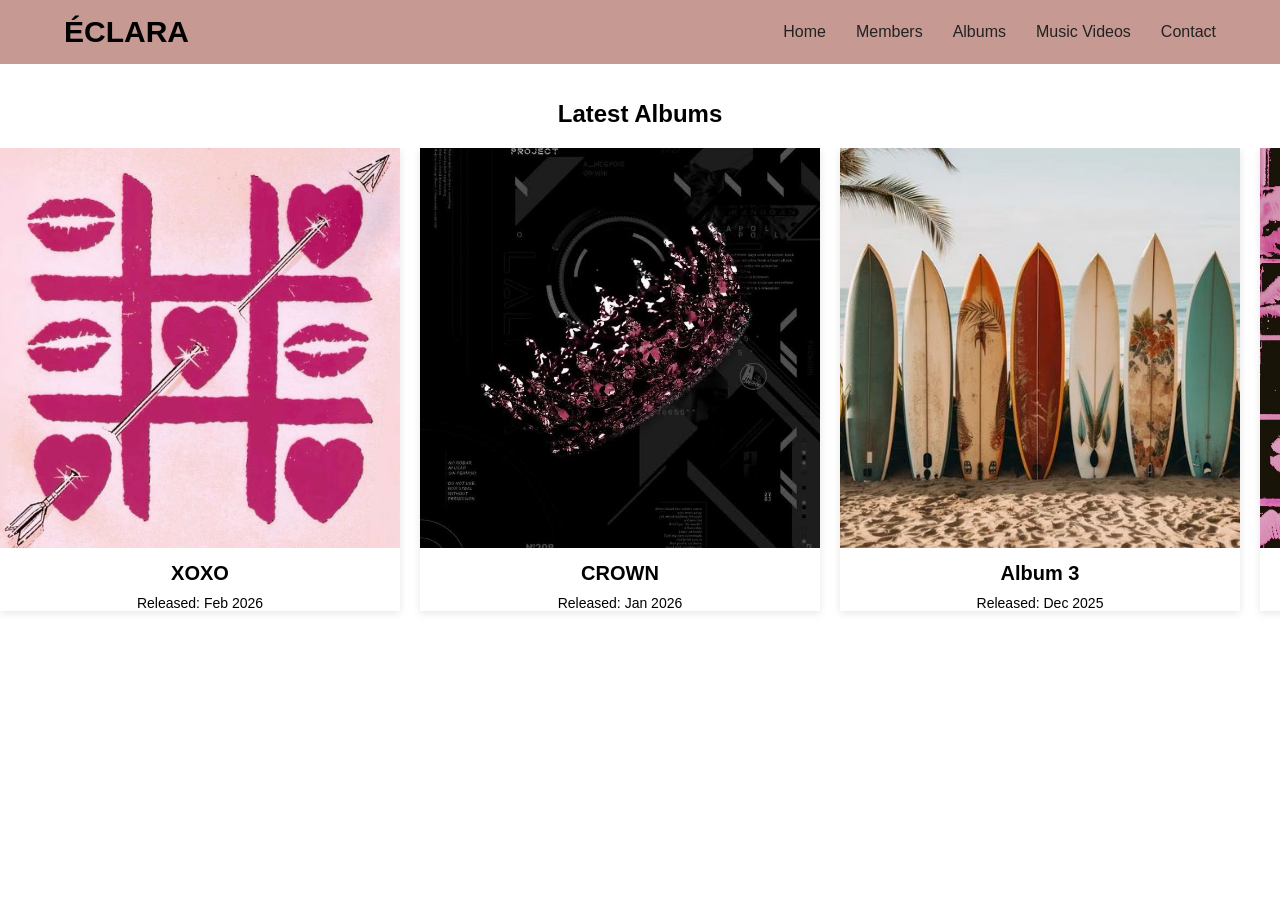
==== music.html @ c0fdd18c "Add files via upload" ====
<!DOCTYPE html>
<html lang="en">
<head>
    <meta charset="UTF-8">
    <title>ÉCLARA – Music</title>
    <meta name="viewport" content="width=device-width, initial-scale=1.0">
    <link rel="stylesheet" href="style.css">
    <script src="script.js" defer></script>
</head>
<body>

<nav>
  <div class="nav-wrapper">
    <a href="index.html" class="logo">ÉCLARA</a>

    <div class="burger">
      <span></span>
      <span></span>
      <span></span>
    </div>

    <ul class="nav-links">
      <li><a href="index.html">Home</a></li>
      <li><a href="members.html">Members</a></li>
      <li><a href="music.html">Albums</a></li>
      <li><a href="videos.html">Music Videos</a></li>
      <li><a href="contact.html">Contact</a></li>
    </ul>
  </div>
</nav>


<section id="albums" class="albums">
    <div class="container">
        <h2>Latest Albums</h2>
        <div class="album-slider">
            <!-- Album Card 1 -->
            <div class="album-card">
                <img src="xo.ac.jpg" alt="album 1">
                <h3>XOXO</h3>
                <p>Released: Feb 2026</p>
            </div>

            <!-- Album Card 2 -->
            <div class="album-card">
                <img src="crown.ac.jpg" alt="album 2">
                <h3>CROWN</h3>
                <p>Released: Jan 2026</p>
            </div>

            <!-- Album Card 3 -->
            <div class="album-card">
                <img src="summer.ac.jpg" alt="Album 3">
                <h3>Album 3</h3>
                <p>Released: Dec 2025</p>
            </div>

            <!-- Album Card 4 -->
            <div class="album-card">
                <img src="bomb.ac.jpg" alt="Album 4">
                <h3>Album 4</h3>
                <p>Released: Nov 2025</p>
            </div>

            <!-- Additional cards for sliding -->
            <div class="album-card">
                <img src="love.ac.jpg" alt="Album 5">
                <h3>Album 5</h3>
                <p>Released: Oct 2025</p>
            </div>

            <div class="album-card">
                <img src="angels.ac.jpg" alt="Album 6">
                <h3>Album 6</h3>
                <p>Released: Sep 2025</p>
            </div>
        </div>
    </div>
</section>

</body>
</html>
---- style.css ----
/* Reset default spacing */
* {
    margin: 0;
    padding: 0;
    box-sizing: border-box;
}

/* Body */
body {
    font-family: 'Poppins', sans-serif;
    background-color: #ffffff; /* ÉCLARA background */
}

/* Navigation bar */
nav {
    width: 100%;
    background-color: #c69a92; /* Nav color */
    position: fixed;
    top: 0;
    left: 0;
    padding: 15px 0;
    z-index: 1000;
}

/* Nav wrapper */
.nav-wrapper {
    display: flex;
    justify-content: space-between;
    align-items: center;
    width: 90%;
    max-width: 1300px;
    margin: auto;
}

/* Logo */
.logo {
    font-size: 30px;
    font-weight: 700;
    color: #000000;
    text-decoration:none;
}

/* Nav links */
nav ul {
    list-style:none;
    display: flex;
    gap: 30px;
}

nav ul li a {
    text-decoration: none;
    color: #222;
    font-weight: 500;
}


/* Hero Section */
.hero {
    height: 100vh; /* Full viewport height */
    background: url('hero.jpg') center/cover no-repeat; /* Use your image */
    display: flex;
    align-items: center;
    justify-content: center;
    position: relative;
    color: #ffffff;
    text-align: center;
}

.hero::before {
    content: "";
    position: absolute;
    top: 0;
    left: 0;
    width: 100%;
    height: 100%;
    background: rgba(0, 0, 0, 0.7); /* Darker overlay */

}

.hero-content {
    position: relative;
    z-index: 1; /* Make sure text is above overlay */
    max-width: 600px;
}

.hero h1 {
    font-size: 48px;
    margin-bottom: 20px;
}

.hero p {
    font-size: 18px;
    margin-bottom: 30px;
}

/* Hero buttons */
.hero-buttons {
    display: flex;
    gap: 60px;
    justify-content: center space-evenly;
    flex-wrap: wrap;
    margin-bottom: -20px;
}

/* Hero buttons */
.btn-hero {
    padding: 15px 25px;
    background-color: #ffffff;
    color: #222;
    text-decoration: none;
    font-weight: 500;
    border-radius: 0;
    transition: all 0.2s ease; /* Smooth hover animation */
}

/* Hero buttons hover effect */
.btn-hero:hover {
    background-color: #C69A92; /* Hover color */
    color: #ffffff;
    transform: scale(1.1); /* Makes button bigger */
    box-shadow: 0 5px 15px rgb(255, 255, 255); /* Adds shadow */
}



/* Hero Section Responsive */
@media (max-width: 992px) {
    .hero h1 {
        font-size: 38px; /* Slightly smaller on tablets */
    }
    .hero p {
        font-size: 16px;
    }
    .hero-buttons {
        gap: 15px;
    }
}

@media (max-width: 600px) {
    .hero h1 {
        font-size: 28px; /* Smaller on phones */
    }
    .hero p {
        font-size: 14px;
    }
    .hero-buttons {
        flex-direction: column; /* Stack buttons vertically */
        gap: 20px;
    }
    .btn-hero {
        width: 80%; /* Full-ish width buttons */
        text-align: center;
    }
}

/* Mobile Nav Fix */
@media (max-width: 600px) {
    .nav-wrapper {
        flex-direction: row;      /* Logo and burger in one line */
        justify-content: space-between; /* logo left, burger right */
        align-items: center;
        width: 90%;
        margin: auto;
    }

    /* Nav links slide-in menu */
    .nav-links {
        position: fixed;
        top: 0;
        right: -100%;
        height: 100vh;
        width: 250px;
        background-color: #ffffff;
        flex-direction: column;
        padding-top: 80px;
        transition: right 0.3s ease;
        z-index: 1500;
    }

    .nav-links.nav-active {
        right: 0;
    }

    .nav-links li {
        text-align: center;
        margin: 20px 0;
    }

    .burger {
        display: flex;
        flex-direction: column;
        justify-content: space-between;
        width: 25px;
        height: 20px;
        cursor: pointer;
        z-index: 2000;
    }
}


.hero-content {
    padding-top: 80px; /* Space below fixed nav */
}

/* Hero section mobile fixes */
@media (max-width: 600px) {
    .hero-content {
        width: 90%; /* Keep content from touching edges */
        margin: auto;
        text-align: center; /* Center everything */
    }

    .hero-buttons {
        flex-direction: column; /* Stack buttons */
        gap: 15px;
        align-items: center; /* Center buttons horizontally */
    }

    .btn-hero {
        width: 80%; /* Buttons don’t touch edges */
    }
}

/* Burger Menu */
.burger {
    display: none; /* Desktop hidden */
    flex-direction: column;
    justify-content: space-between;
    width: 25px;
    height: 20px;
    cursor: pointer;
    z-index: 2000; /* Above nav links */
}

.burger span {
    display: block;
    height: 3px;
    width: 100%;
    background-color: #000000;
}

/* Mobile menu fixed overlay */
@media (max-width: 600px) {
    .nav-links {
        position: fixed;
        top: 0;
        right: -100%; /* hidden initially */
        height: 100vh;
        width: 250px;
        background-color: #C69A92;
        flex-direction: column;
        padding-top: 80px;
        transition: right 0.3s ease;
        z-index: 1500;
    }

    .nav-links li {
        text-align: center;
        margin: 20px 0;
    }

    .nav-links.nav-active {
        right: 0; /* slide in */
    }

    /* Burger visible */
    .burger {
        display: flex;
    }

    .nav-wrapper {
        justify-content: space-between; /* keeps logo left, burger right */
    }
}

/* MUSIC SECTION*/*/*/*/

/* Albums Section */
.albums {
    padding: 100px 0;
    background: #ffffff;
    text-align: center;
}

/* Space between h2 and slider */
.albums h2 {
    margin-bottom: 20px; /* increases space between heading and cards */
}
/* Slider container */
.album-slider {
    display: flex;
    gap: 20px;
    overflow-x: auto;
    scroll-behavior: smooth;
    padding-bottom: 30px;
}

/* Hide scrollbar (optional) */
.album-slider::-webkit-scrollbar {
    display: none;
}

/* Album Card */

.album-card {
    flex: 0 0 400px; /* width of the card */
    background-color: #fff;
    border-radius: 0px;
    text-align: center;
    padding: 0px 0px; /* smaller padding makes the card smaller */
    transition: transform 0.3s ease, box-shadow 0.3s ease;
    box-shadow: 0 2px 8px rgba(0,0,0,0.1);
}
 
.album-card img {
    width: 100%;
    height: 400px;
    object-fit: cover;
    border-radius: 00px;
    margin-bottom: 10px;
}

.album-card h3 {
    margin-bottom: 10px;
    font-size: 20px;
}

.album-card p {
    font-size: 14px;
    color: #000000;
}

/* Hover effect */
.album-card:hover {
    transform: translateY(-10px) scale(1.02);
    box-shadow: 0 10px 20px rgba(0,0,0,0.50);
}

/* Responsive */
@media(max-width: 992px) {
    .album-card {
        min-width: 200px;
    }
}

@media(max-width: 600px) {
    .album-card {
        min-width: 150px;
    }
}

/* ===== MOBILE VIEW ===== */
@media (max-width: 768px) {

    .album-slider {
        flex-direction: column;   /* stack cards vertically */
        align-items: center;      /* center them */
        overflow-x: hidden;       /* no sideways scroll */
    }

    .album-card {
        width: 100%;               /* card takes 80% of screen */
        max-width: 400px;         /* prevents being too wide */
        margin-bottom: 20px;      /* space between cards */
    }

}
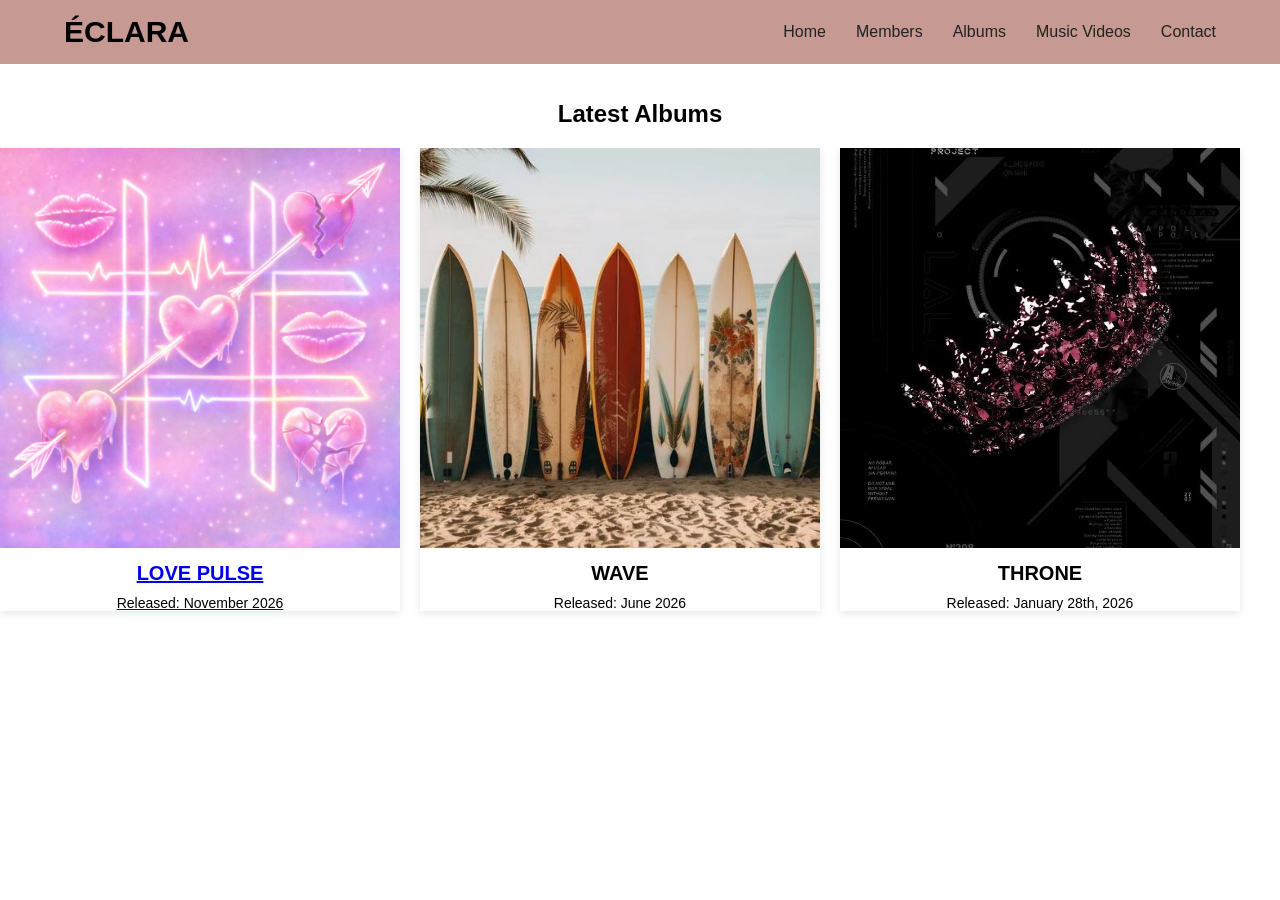
==== commit 02ed96f9: "Add files via upload" ====
--- a/music.html
+++ b/music.html
@@ -34,46 +34,30 @@
     <div class="container">
         <h2>Latest Albums</h2>
         <div class="album-slider">
-            <!-- Album Card 1 -->
-            <div class="album-card">
-                <img src="xo.ac.jpg" alt="album 1">
-                <h3>XOXO</h3>
-                <p>Released: Feb 2026</p>
-            </div>
+
+            <!-- Album Card 3 -->
+            <a href="love-pulse.html" class="album-card">
+                <img src="love pulse ac.png" alt="Album 3">
+                <h3>LOVE PULSE</h3>
+                    <p>Released: November 2026</p>
+            </a>
 
             <!-- Album Card 2 -->
             <div class="album-card">
-                <img src="crown.ac.jpg" alt="album 2">
-                <h3>CROWN</h3>
-                <p>Released: Jan 2026</p>
+                <img src="summer.ac.jpg" alt="album 2">
+                <h3>WAVE</h3>
+                <p>Released: June 2026</p>
             </div>
 
-            <!-- Album Card 3 -->
+            <!-- Album Card 1 -->
             <div class="album-card">
-                <img src="summer.ac.jpg" alt="Album 3">
-                <h3>Album 3</h3>
-                <p>Released: Dec 2025</p>
+                <img src="crown.ac.jpg" alt="album 1">
+                <h3>THRONE</h3>
+                <p>Released: January 28th, 2026</p>
             </div>
 
-            <!-- Album Card 4 -->
-            <div class="album-card">
-                <img src="bomb.ac.jpg" alt="Album 4">
-                <h3>Album 4</h3>
-                <p>Released: Nov 2025</p>
-            </div>
 
-            <!-- Additional cards for sliding -->
-            <div class="album-card">
-                <img src="love.ac.jpg" alt="Album 5">
-                <h3>Album 5</h3>
-                <p>Released: Oct 2025</p>
-            </div>
 
-            <div class="album-card">
-                <img src="angels.ac.jpg" alt="Album 6">
-                <h3>Album 6</h3>
-                <p>Released: Sep 2025</p>
-            </div>
         </div>
     </div>
 </section>
--- a/style.css
+++ b/style.css
@@ -7,7 +7,7 @@
 
 /* Body */
 body {
-    font-family: 'Poppins', sans-serif;
+    font-family: 'Poppins', 'Lucida Sans', 'Lucida Sans Regular', 'Lucida Grande', 'Lucida Sans Unicode', Geneva, Verdana, sans-serif ;
     background-color: #ffffff; /* ÉCLARA background */
 }
 
@@ -96,7 +96,7 @@
 /* Hero buttons */
 .hero-buttons {
     display: flex;
-    gap: 60px;
+    gap: 40px;
     justify-content: center space-evenly;
     flex-wrap: wrap;
     margin-bottom: -20px;
@@ -364,4 +364,164 @@
         margin-bottom: 20px;      /* space between cards */
     }
 
+}
+
+
+/* ===== MEMBERS SECTION ===== */
+
+.members {
+    padding-top: 30px;  /* pushes section down from navbar */
+}
+
+.members .container {
+    padding: 60px 20px 80px 20px;
+}
+
+.members h2 {
+    margin-bottom: 50px;
+}
+
+.member-slider {
+    display: flex;
+    gap: 20px;
+    overflow-x: auto;
+    scroll-behavior: smooth;
+    padding-bottom: 30px;
+}
+
+.member-card {
+    flex: 0 0 400px; /* width */
+    background: #fff;
+    border-radius: 10px;
+    text-align: center;
+    padding: 00px;
+    transition: transform 0.3s ease, box-shadow 0.3s ease;
+    box-shadow: 0 2px 8px rgba(0,0,0,0.3);
+}
+
+/* Hide scrollbar (optional) */
+.member-slider::-webkit-scrollbar {
+    display: none;
+}
+
+.member-card img {
+    width: 100%;
+    height: 400px;
+    object-fit: cover;
+    border-radius: 0px;
+}
+
+.member-card:hover {
+    transform: scale(1.08);
+    box-shadow: 0 10px 25px rgba(0,0,0,0.2);
+    z-index: 5;
+}
+
+@media (max-width: 768px) {
+
+    .member-slider {
+        flex-direction: column;
+        align-items: center;
+        overflow-x: hidden;
+    }
+
+    .member-card {
+        width: 100%;
+        max-width: 400px;
+        margin-bottom: 20px;
+    }
+
+}
+
+/* ===== VIDEO HERO ===== */
+
+.video-hero {
+    position: relative;
+    height: 100vh;
+    width: 100%;
+    overflow: hidden;
+}
+
+.bg-video {
+    position: absolute;
+    top: 50%;
+    left: 50%;
+    min-width: 100%;
+    min-height: 100%;
+    transform: translate(-50%, -50%);
+    object-fit: cover;
+    z-index: -2;
+}
+
+.video-overlay {
+    position: absolute;
+    width: 100%;
+    height: 100%;
+    background: linear-gradient(
+        to top,
+        rgba(0,0,0,0.7),
+        rgba(0,0,0,0.2)
+    );
+    z-index: -1;
+}
+
+.video-hero-text {
+    position: absolute;
+    bottom: 80px;   /* controls how high from bottom */
+    left: 60px;
+    color: white;
+}
+
+.video-hero-text h1 {
+    font-size: 60px;
+    font-weight: bold;
+}
+
+.video-library {
+    padding: 80px 60px;
+}
+
+.video-library h2 {
+    margin: 60px 0 30px 0;
+}
+
+.video-row {
+    display: flex;
+    gap: 20px;
+    flex-wrap: wrap;
+}
+
+.video-card {
+    width: 300px;
+}
+
+.video-card video {
+    width: 100%;
+    border-radius: 10px;
+}
+
+.video-card p {
+    margin-top: 10px;
+}
+
+@media (max-width: 768px) {
+
+    .video-hero-text h1 {
+        font-size: 40px;
+    }
+
+    .video-hero-text {
+        left: 20px;
+        bottom: 80px;
+    }
+
+    .video-library {
+        padding: 60px 20px;
+    }
+
+    .video-row {
+        flex-direction: column;
+        align-items: center;
+    }
+
 }
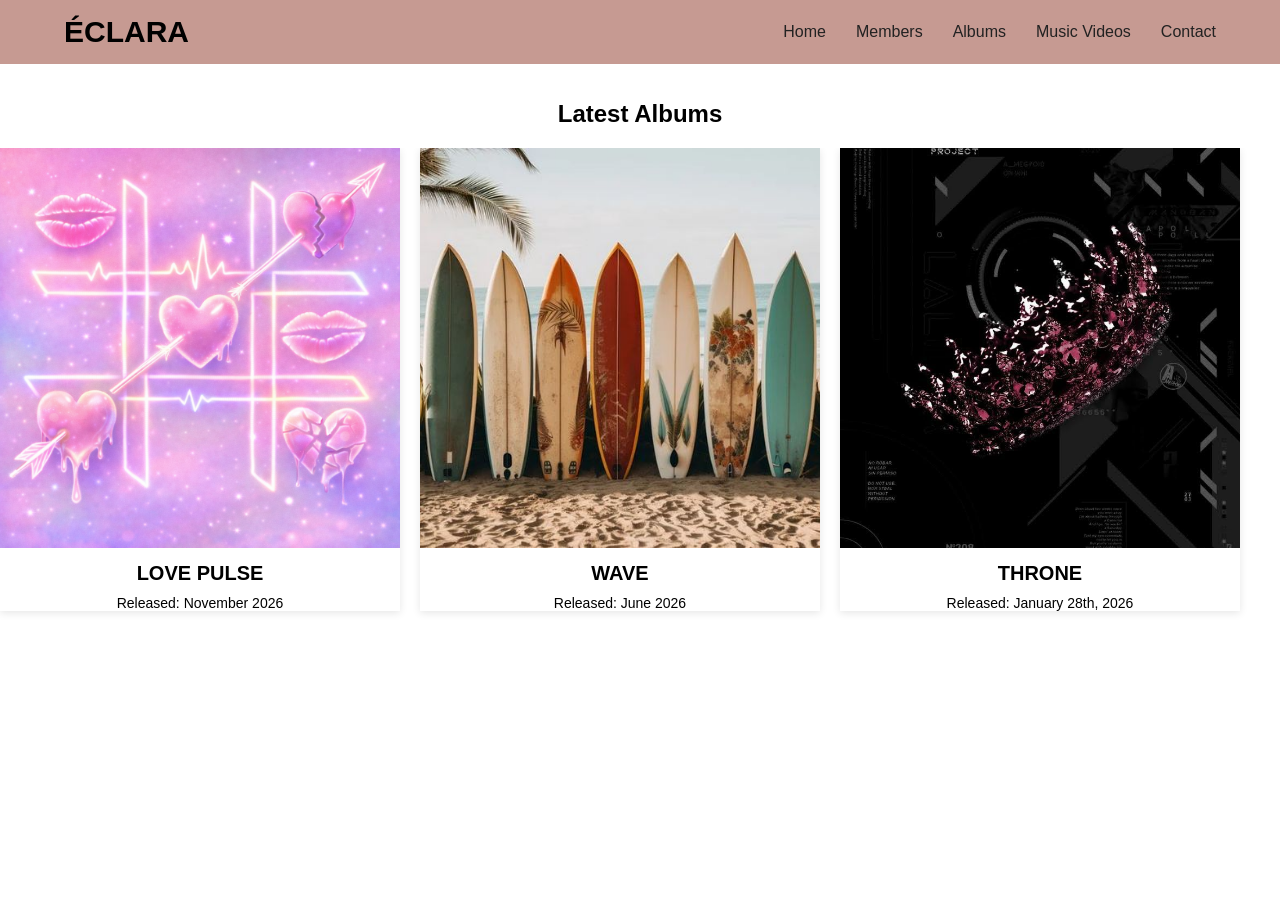
==== commit 95c3fbde: "Add files via upload" ====
--- a/music.html
+++ b/music.html
@@ -50,11 +50,11 @@
             </div>
 
             <!-- Album Card 1 -->
-            <div class="album-card">
-                <img src="crown.ac.jpg" alt="album 1">
+            <a href="throne.html" class="album-card">
+                <img src="crown.ac.jpg" alt="THRONE">
                 <h3>THRONE</h3>
-                <p>Released: January 28th, 2026</p>
-            </div>
+                    <p>Released: January 28th, 2026</p>
+            </a>
 
 
 
--- a/style.css
+++ b/style.css
@@ -57,7 +57,7 @@
 /* Hero Section */
 .hero {
     height: 100vh; /* Full viewport height */
-    background: url('hero.jpg') center/cover no-repeat; /* Use your image */
+    background: url('hero2.png') center/cover no-repeat; /* Use your image */
     display: flex;
     align-items: center;
     justify-content: center;
@@ -478,7 +478,7 @@
 }
 
 .video-library {
-    padding: 80px 60px;
+    padding: 30px 60px;
 }
 
 .video-library h2 {
@@ -497,7 +497,7 @@
 
 .video-card video {
     width: 100%;
-    border-radius: 10px;
+    border-radius: 00px;
 }
 
 .video-card p {
@@ -524,4 +524,45 @@
         align-items: center;
     }
 
+}
+
+
+/*LOVE PULSE WEBSITE*/
+
+.album-page {
+    padding: 20px;
+    color: white;
+}
+
+.album-header {
+    text-align: center;
+}
+
+.album-cover {
+    width: 200px;
+    border-radius: 15px;
+    margin-bottom: 10px;
+}
+
+.tracklist {
+    margin-top: 20px;
+}
+
+.track {
+    margin-bottom: 15px;
+}
+
+audio {
+    width: 100%;
+}
+
+.album-card {
+    text-decoration: none;   /* removes underline */
+    color: inherit;          /* keeps normal text color */
+}
+
+.album-card:visited,
+.album-card:active {
+    color: inherit;
+    text-decoration: none;
 }
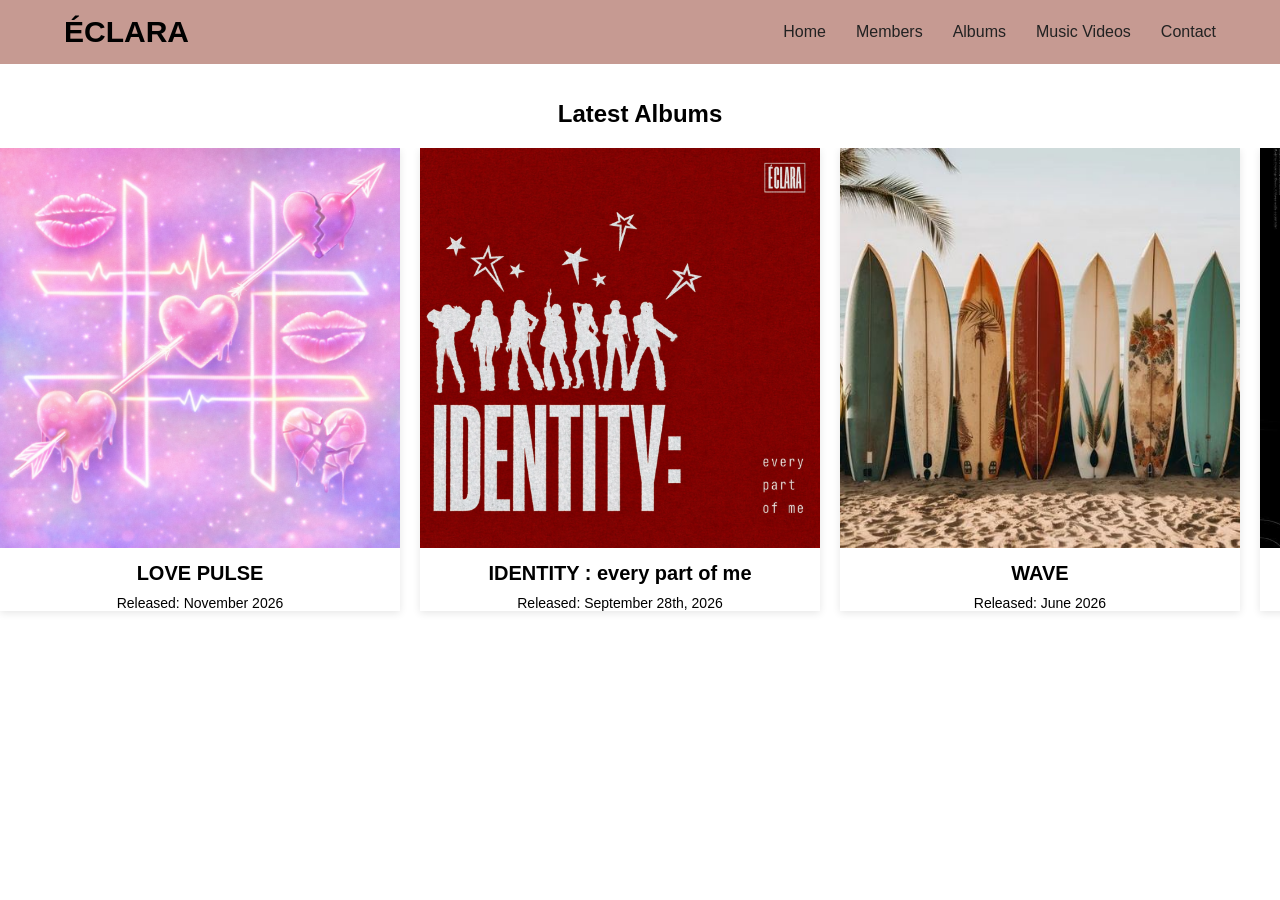
==== commit 18071a0d: "Add files via upload" ====
--- a/music.html
+++ b/music.html
@@ -42,6 +42,13 @@
                     <p>Released: November 2026</p>
             </a>
 
+            <!-- Album Card 1 -->
+            <a href="identity.html" class="album-card">
+                <img src="identity.ac.png" alt="THRONE">
+                <h3>IDENTITY : every part of me</h3>
+                    <p>Released: September 28th, 2026</p>
+            </a>
+
             <!-- Album Card 2 -->
             <div class="album-card">
                 <img src="summer.ac.jpg" alt="album 2">
@@ -55,6 +62,7 @@
                 <h3>THRONE</h3>
                     <p>Released: January 28th, 2026</p>
             </a>
+            
 
 
 
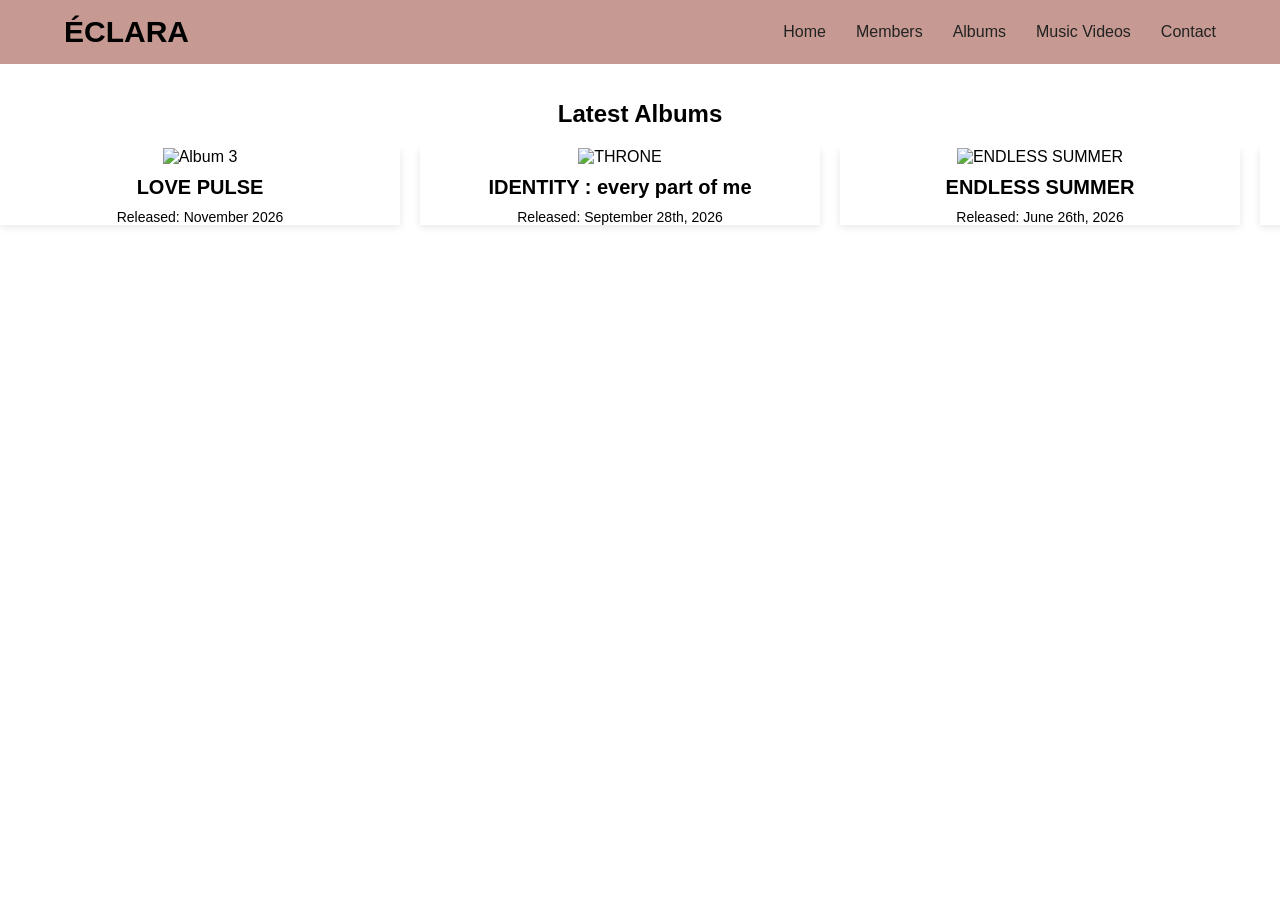
==== commit 8fb58c9a: "Add files via upload" ====
--- a/music.html
+++ b/music.html
@@ -37,28 +37,27 @@
 
             <!-- Album Card 3 -->
             <a href="love-pulse.html" class="album-card">
-                <img src="love pulse ac.png" alt="Album 3">
+                <img src="love pulse/love pulse ac.png" alt="Album 3">
                 <h3>LOVE PULSE</h3>
                     <p>Released: November 2026</p>
             </a>
-
+            
             <!-- Album Card 1 -->
             <a href="identity.html" class="album-card">
-                <img src="identity.ac.png" alt="THRONE">
+                <img src="identity/identity.ac.png" alt="THRONE">
                 <h3>IDENTITY : every part of me</h3>
                     <p>Released: September 28th, 2026</p>
             </a>
 
-            <!-- Album Card 2 -->
-            <div class="album-card">
-                <img src="summer.ac.jpg" alt="album 2">
-                <h3>WAVE</h3>
-                <p>Released: June 2026</p>
-            </div>
+            <a href="endless.html" class="album-card">
+                <img src="endless summer/wave ac.png" alt="ENDLESS SUMMER">
+                <h3>ENDLESS SUMMER</h3>
+                    <p>Released: June 26th, 2026</p>
+            </a>
 
             <!-- Album Card 1 -->
             <a href="throne.html" class="album-card">
-                <img src="crown.ac.jpg" alt="THRONE">
+                <img src="throne/crown.ac.jpg" alt="THRONE">
                 <h3>THRONE</h3>
                     <p>Released: January 28th, 2026</p>
             </a>
